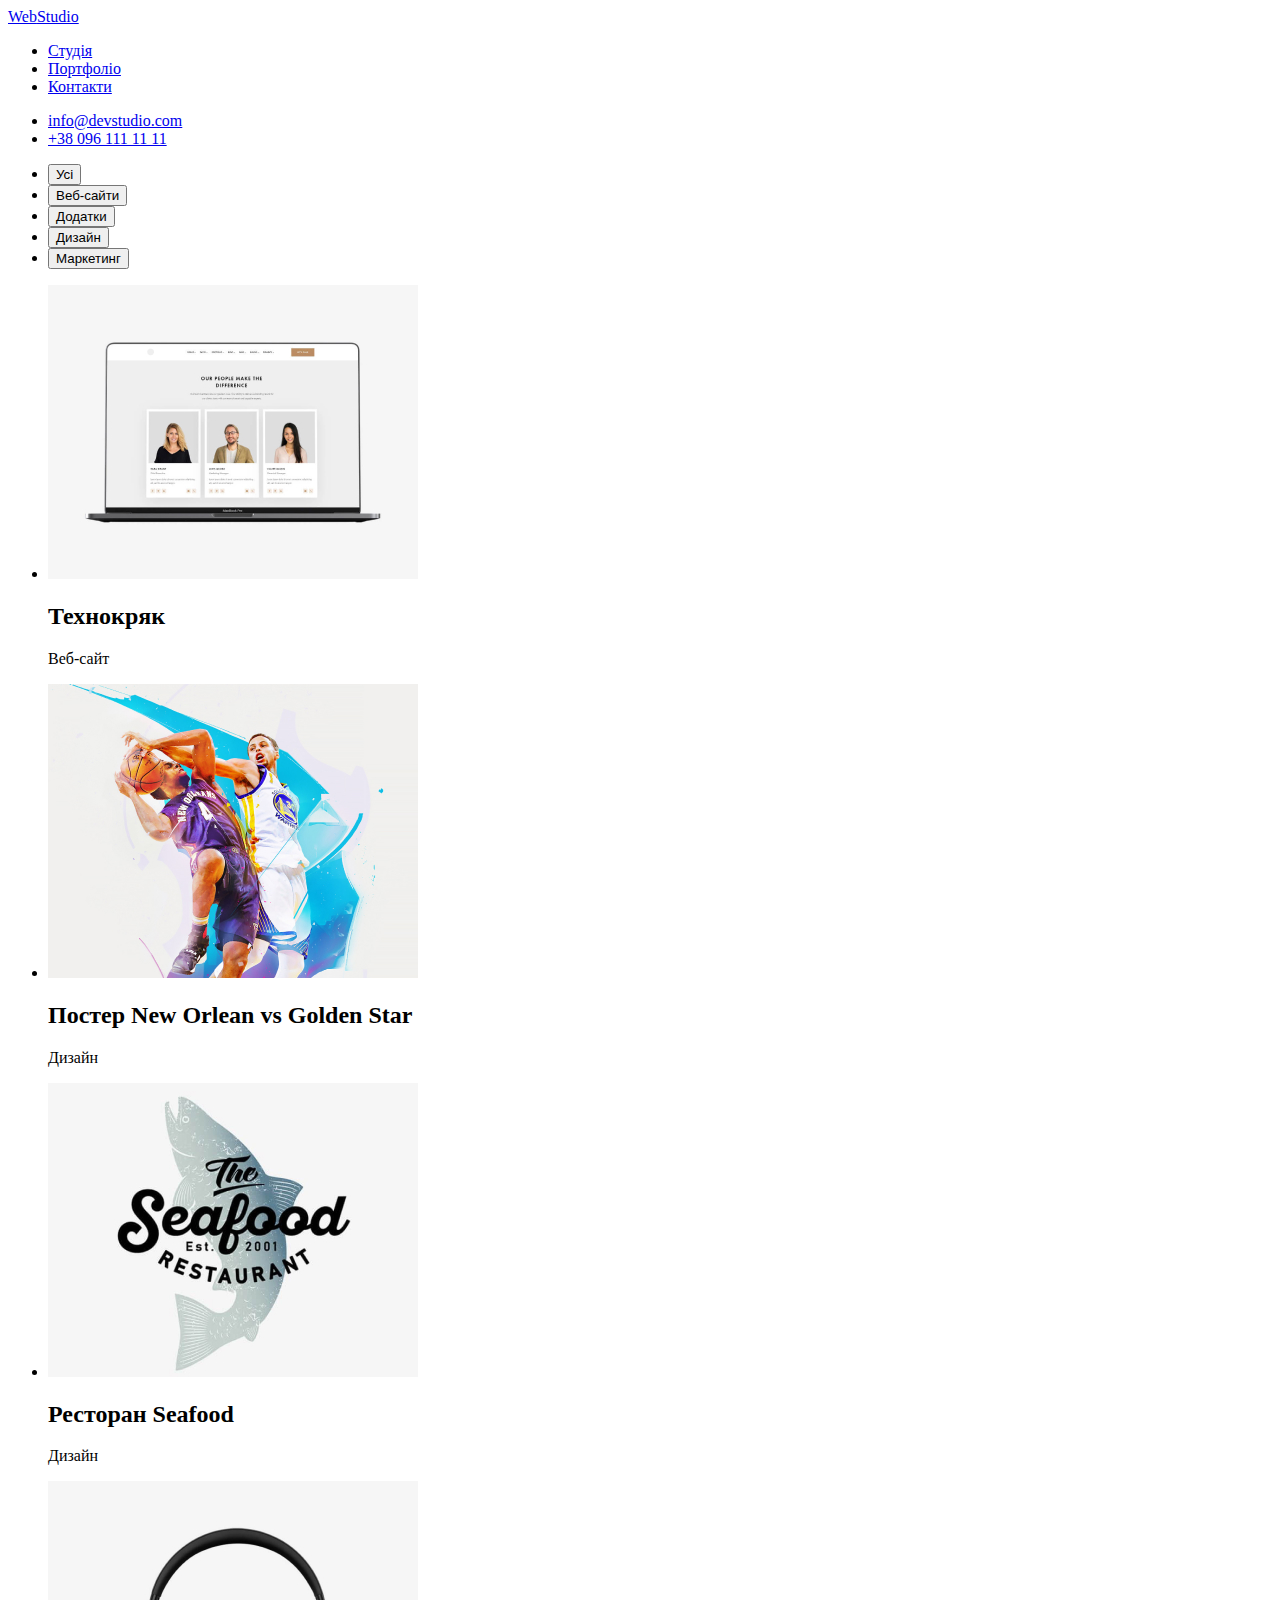
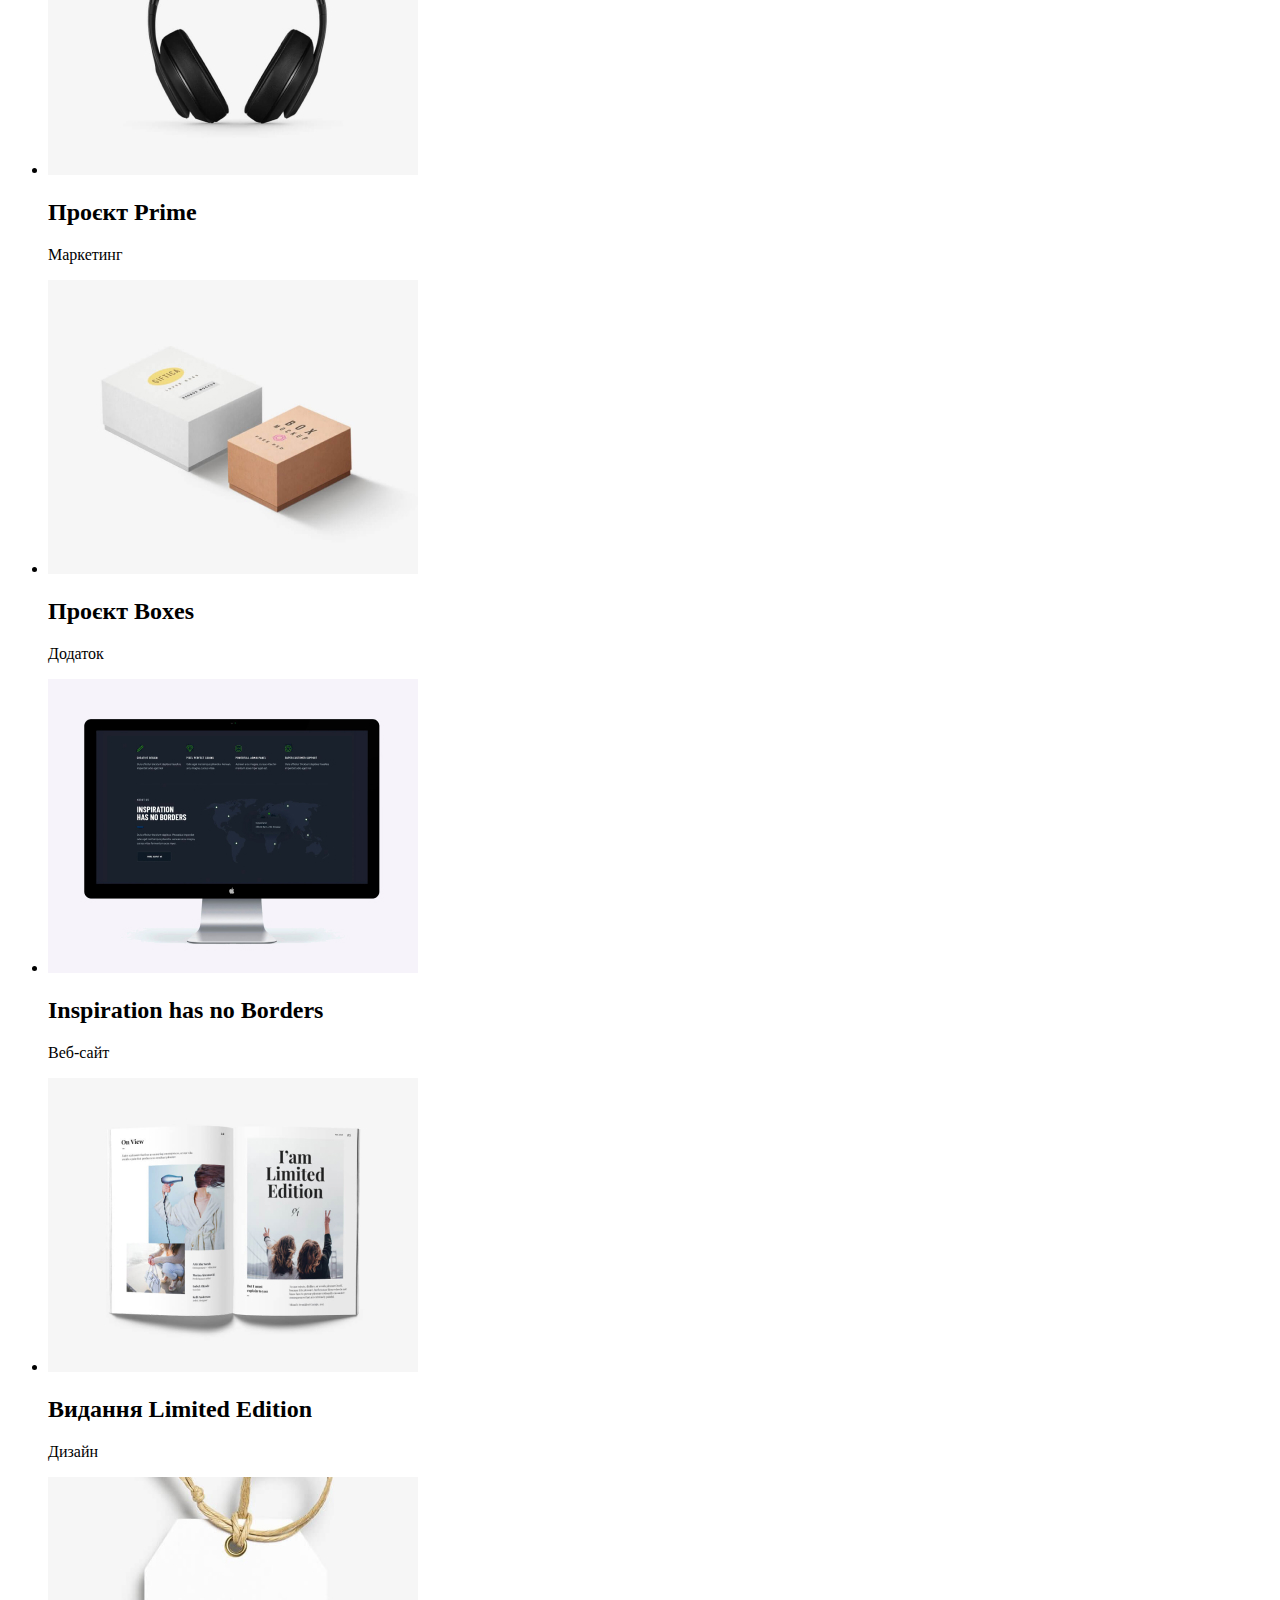
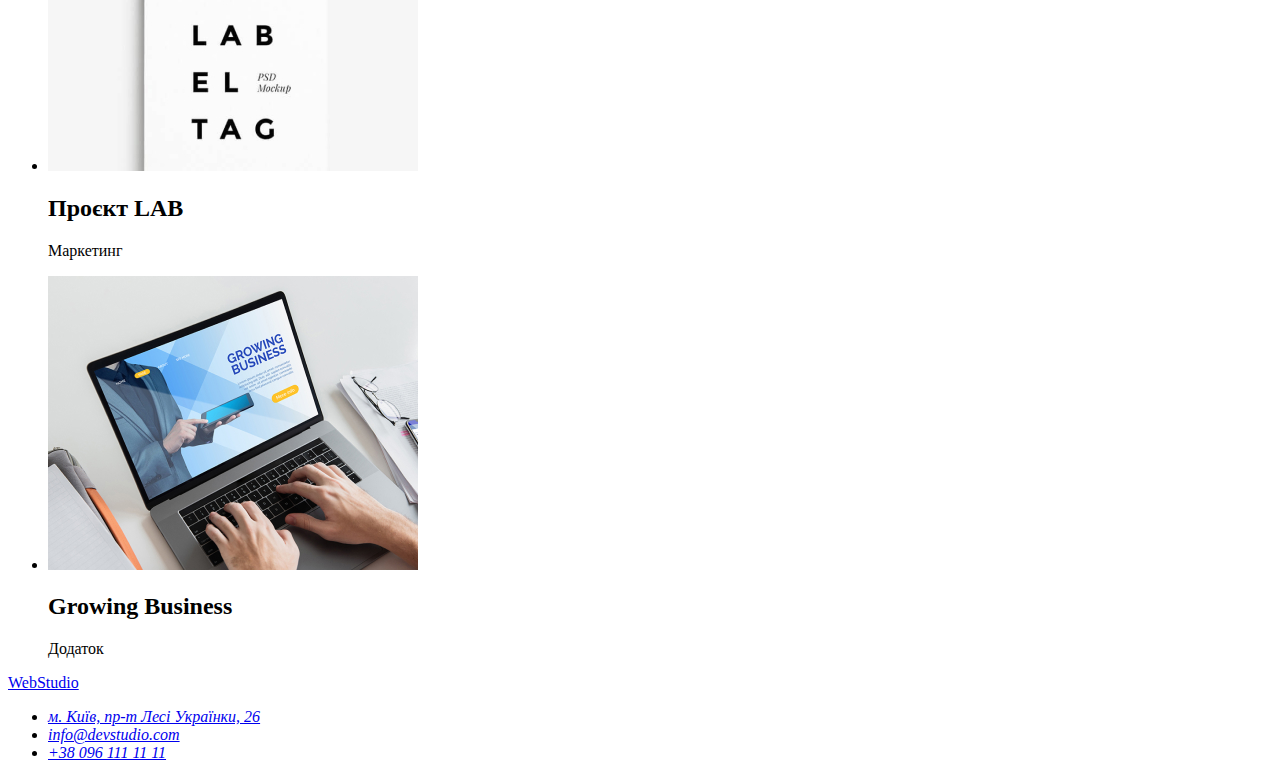
==== portfolio.html @ 1ee50c3d "photo" ====
<!DOCTYPE html>
<html lang="uk">
<head>
    <meta charset="UTF-8">
    <meta http-equiv="X-UA-Compatible" content="IE=edge">
    <meta name="viewport" content="width=device-width, initial-scale=1.0">
    <title>Document</title>
</head>
<body class="body">
    <!--site nav-->
    <header class="page-header">
        <nav>
            <a href="/index.html" class="link web-logo">Web<span class="link stidio-logo">Studio</span></a>
            <ul class="site-nav list">
                <li><a href="/index.html" class="link current">Студія</a></li>
                <li><a href="./portfolio.html" class="link">Портфоліо</a></li>
                <li><a href="#" class="link">Контакти</a></li>
            </ul>
        </nav>
        <ul class="auth-nav list">
            <li><a href="mailto:info@devstudio.com" class="contacts current">info@devstudio.com</a></li>
            <li><a href="tel:+380961111111" class="contacts">+38 096 111 11 11</a></li>
        </ul>
    </header>
    <!--nav buttons and portfolio-->
    <main>
    <section>
        <ul>
            <li><button type="button"class="button-primery">Усі</button></li> 
            <li><button type="button"class="button-primery">Веб-сайти</button></li>
            <li><button type="button"class="button-primery">Додатки</button></li>
            <li><button type="button"class="button-primery">Дизайн</button></li>
            <li><button type="button"class="button-primery">Маркетинг</button></li>
        </ul>
        <ul>
            <li>
                <img src="images/monitor.jpg" alt="зоображення монітору з сайтом" width="370">
                <h2>Технокряк</h2>
                <p>Веб-сайт</p>
            </li>
            <li>
                <img src="images/bascketplayers.jpg" alt="зоображення постеру з баскетболістами" width="370">
                <h2>Постер New Orlean vs Golden Star</h2>
                <p>Дизайн</p>
            </li>
            <li>
                <img src="images/restaurant_sign.jpg" alt="зоображення вивіски ресторану" width="370">
                <h2>Ресторан Seafood</h2>
                <p>Дизайн</p>
            </li>
            <li>
                <img src="images/headphones.jpg" alt="зоображення навушників" width="370">
                <h2>Проєкт Prime</h2>
                <p>Маркетинг</p>
            </li>
            <li>
                <img src="images/boxes.jpg" alt="зоображення коробок" width="370">
                <h2>Проєкт Boxes</h2>
                <p>Додаток</p>
            </li>
            <li>
                <img src="images/insperation.jpg" alt="зоображення монітору з сайтом" width="370">
                <h2>Inspiration has no Borders</h2>
                <p>Веб-сайт</p>
            </li>
            <li>
                <img src="images/book.jpg" alt="зоображення книги" width="370">
                <h2>Видання Limited Edition</h2>
                <p>Дизайн</p>
            </li>
            <li>
                <img src="images/Lab.jpg" alt="зоображення етикетки" width="370">
                <h2>Проєкт LAB</h2>
                <p>Маркетинг</p>
            </li>
            <li>
                <img src="images/growing.jpg" alt="зоображення ноутбуку" width="370">
                <h2>Growing Business</h2>
                <p>Додаток</p>
            </li>
        </ul>
    </section>
    </main>
    <!--footer-->
        <footer>
            <a href="/index.html">WebStudio</a>
            <address>
                <ul>
                    <li><a href="adress:м.Київ,пр-тЛесіУкраїнки,26">м. Київ, пр-т Лесі Українки, 26</a></li>
                    <li><a href="mailto:info@devstudio.com">info@devstudio.com</a></li>
                    <li><a href="tel:+380961111111">+38 096 111 11 11</a></li>
                </ul>
            </address>
        </footer>
</body>
</html>
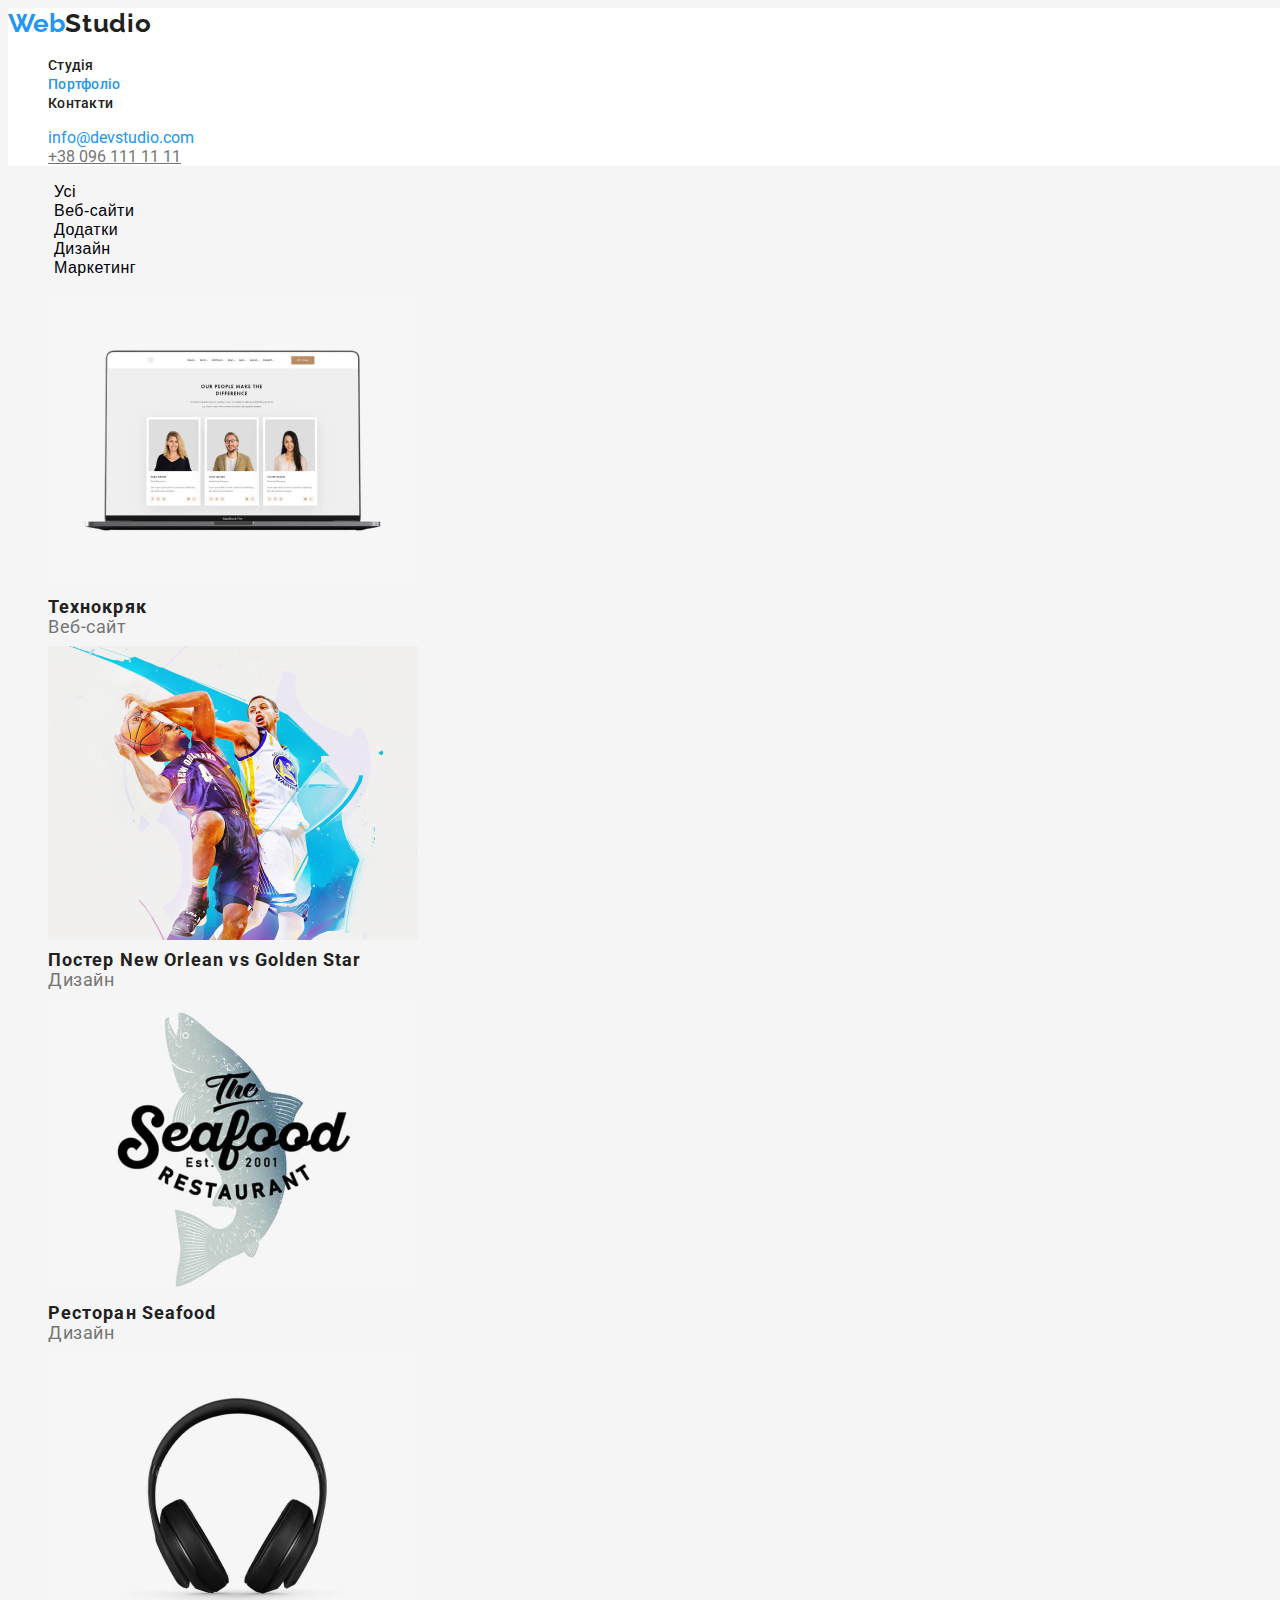
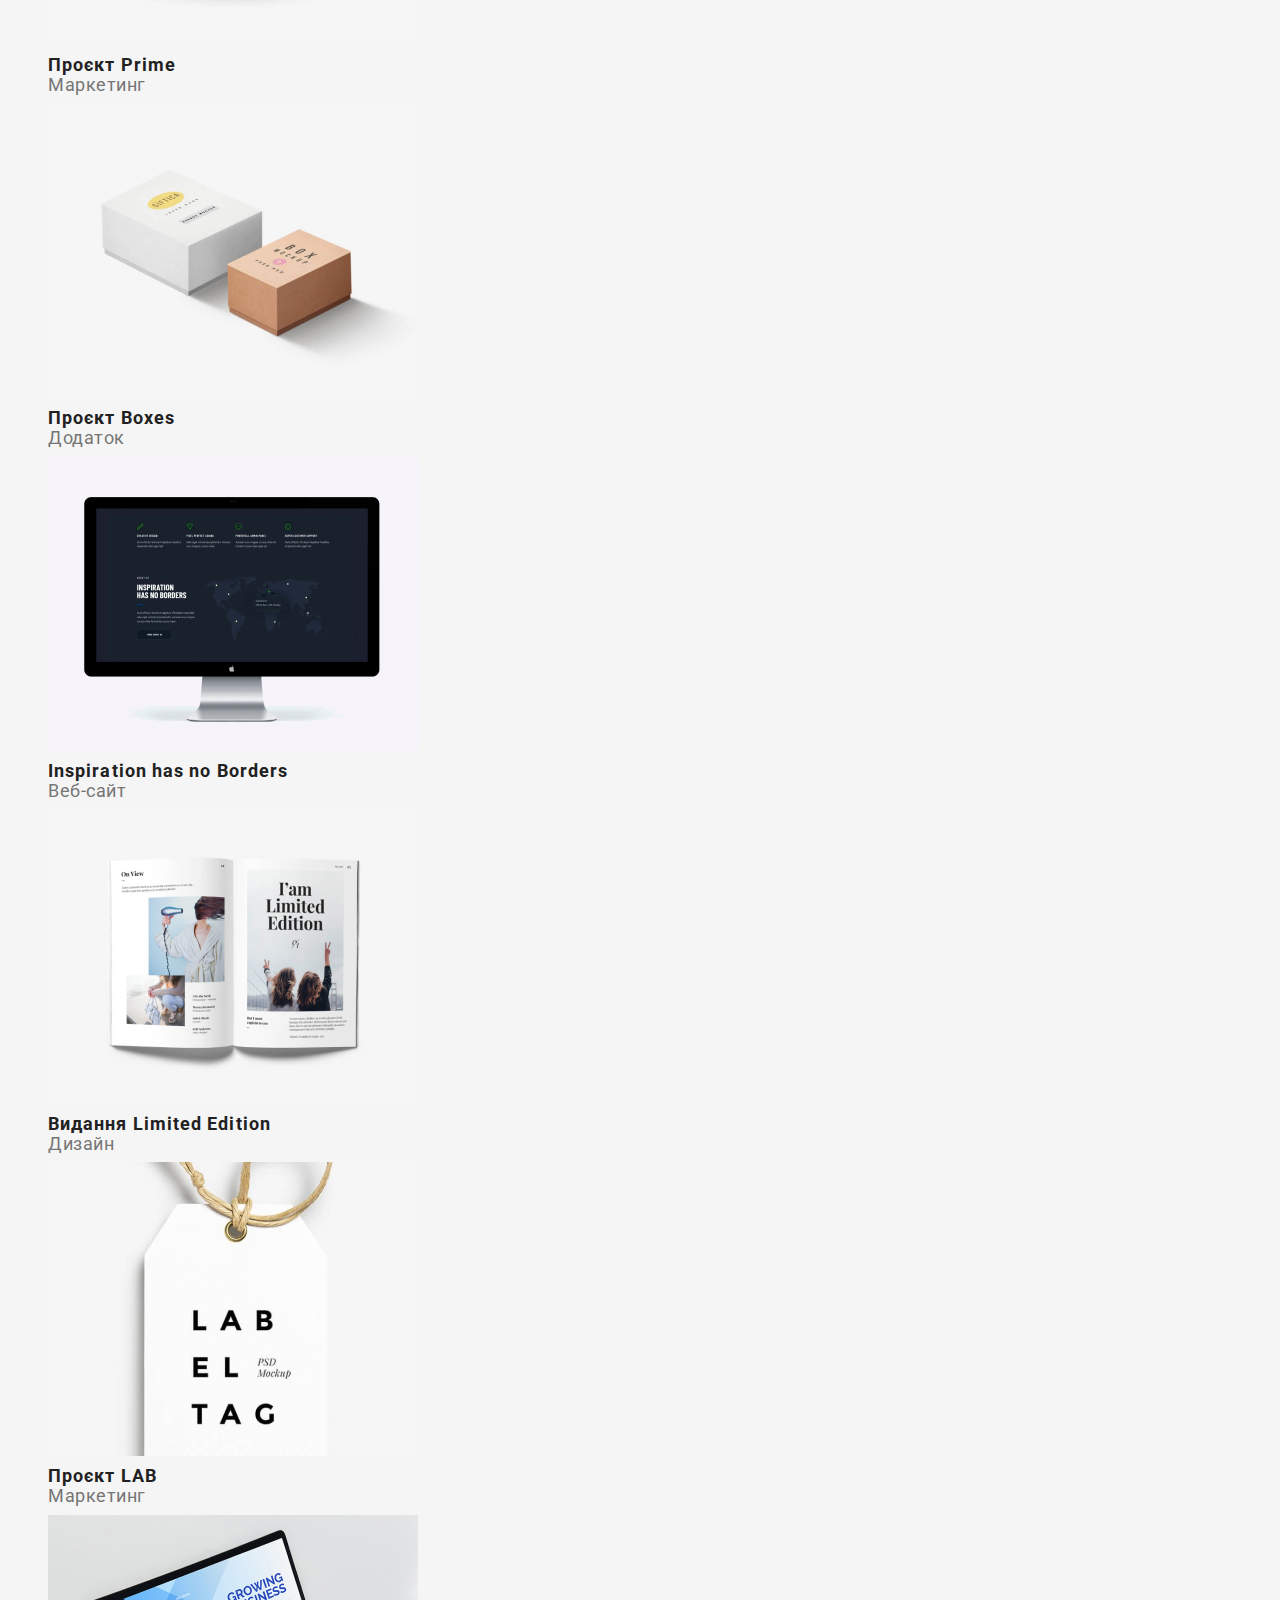
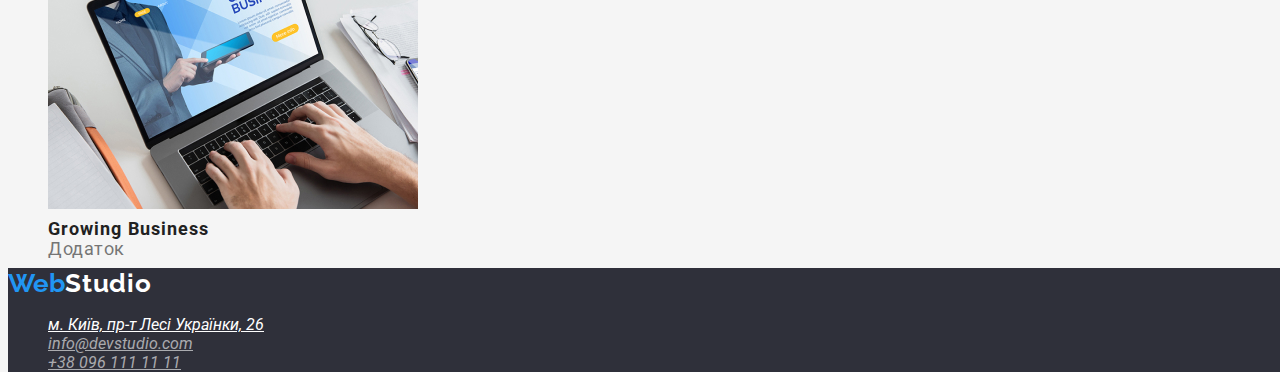
==== commit d759b36a: "home-work2" ====
--- a/portfolio.html
+++ b/portfolio.html
@@ -5,15 +5,18 @@
     <meta http-equiv="X-UA-Compatible" content="IE=edge">
     <meta name="viewport" content="width=device-width, initial-scale=1.0">
     <title>Document</title>
+    <link href="https://fonts.googleapis.com/css2?family=Raleway:wght@700&family=Roboto:wght@400;500;700&display=swap"
+        rel="stylesheet">
+    <link rel="stylesheet" href="css/styles.css">
 </head>
 <body class="body">
     <!--site nav-->
     <header class="page-header">
         <nav>
-            <a href="/index.html" class="link web-logo">Web<span class="link stidio-logo">Studio</span></a>
+            <a href="/index.html" class="web-logo">Web<span class="studio-logo">Studio</span></a>
             <ul class="site-nav list">
-                <li><a href="/index.html" class="link current">Студія</a></li>
-                <li><a href="./portfolio.html" class="link">Портфоліо</a></li>
+                <li><a href="/index.html" class="link">Студія</a></li>
+                <li><a href="./portfolio.html" class="link current">Портфоліо</a></li>
                 <li><a href="#" class="link">Контакти</a></li>
             </ul>
         </nav>
@@ -25,70 +28,72 @@
     <!--nav buttons and portfolio-->
     <main>
     <section>
-        <ul>
-            <li><button type="button"class="button-primery">Усі</button></li> 
-            <li><button type="button"class="button-primery">Веб-сайти</button></li>
-            <li><button type="button"class="button-primery">Додатки</button></li>
-            <li><button type="button"class="button-primery">Дизайн</button></li>
-            <li><button type="button"class="button-primery">Маркетинг</button></li>
+        <h1 class="section-portfolio" hidden>Наші роботи</h1>
+        <ul class="list">
+            <li><button type="button"class="filter-btn">Усі</button></li> 
+            <li><button type="button"class="filter-btn">Веб-сайти</button></li>
+            <li><button type="button"class="filter-btn">Додатки</button></li>
+            <li><button type="button"class="filter-btn">Дизайн</button></li>
+            <li><button type="button"class="filter-btn">Маркетинг</button></li>
         </ul>
-        <ul>
+        <ul class="list">
             <li>
                 <img src="images/monitor.jpg" alt="зоображення монітору з сайтом" width="370">
-                <h2>Технокряк</h2>
-                <p>Веб-сайт</p>
+                <h2 class="project-tittle">Технокряк</h2>
+                <p class="project-category">Веб-сайт</p>
             </li>
             <li>
                 <img src="images/bascketplayers.jpg" alt="зоображення постеру з баскетболістами" width="370">
-                <h2>Постер New Orlean vs Golden Star</h2>
-                <p>Дизайн</p>
+                <h2 class="project-tittle">Постер New Orlean vs Golden Star</h2>
+                <p class="project-category">Дизайн</p>
             </li>
             <li>
                 <img src="images/restaurant_sign.jpg" alt="зоображення вивіски ресторану" width="370">
-                <h2>Ресторан Seafood</h2>
-                <p>Дизайн</p>
+                <h2 class="project-tittle">Ресторан Seafood</h2>
+                <p class="project-category">Дизайн</p>
             </li>
             <li>
                 <img src="images/headphones.jpg" alt="зоображення навушників" width="370">
-                <h2>Проєкт Prime</h2>
-                <p>Маркетинг</p>
+                <h2 class="project-tittle">Проєкт Prime</h2>
+                <p class="project-category">Маркетинг</p>
             </li>
             <li>
                 <img src="images/boxes.jpg" alt="зоображення коробок" width="370">
-                <h2>Проєкт Boxes</h2>
-                <p>Додаток</p>
+                <h2 class="project-tittle">Проєкт Boxes</h2>
+                <p class="project-category">Додаток</p>
             </li>
             <li>
                 <img src="images/insperation.jpg" alt="зоображення монітору з сайтом" width="370">
-                <h2>Inspiration has no Borders</h2>
-                <p>Веб-сайт</p>
+                <h2 class="project-tittle">Inspiration has no Borders</h2>
+                <p class="project-category">Веб-сайт</p>
             </li>
             <li>
                 <img src="images/book.jpg" alt="зоображення книги" width="370">
-                <h2>Видання Limited Edition</h2>
-                <p>Дизайн</p>
+                <h2 class="project-tittle">Видання Limited Edition</h2>
+                <p class="project-category">Дизайн</p>
             </li>
             <li>
                 <img src="images/Lab.jpg" alt="зоображення етикетки" width="370">
-                <h2>Проєкт LAB</h2>
-                <p>Маркетинг</p>
+                <h2 class="project-tittle">Проєкт LAB</h2>
+                <p class="project-category">Маркетинг</p>
             </li>
             <li>
                 <img src="images/growing.jpg" alt="зоображення ноутбуку" width="370">
-                <h2>Growing Business</h2>
-                <p>Додаток</p>
+                <h2 class="project-tittle">Growing Business</h2>
+                <p class="project-category">Додаток</p>
             </li>
         </ul>
     </section>
     </main>
     <!--footer-->
-        <footer>
-            <a href="/index.html">WebStudio</a>
+        <footer class="footer">
+            <a href="/index.html" class="web-logo">Web<span class="studio-logo-footer">Studio</span></a>
             <address>
-                <ul>
-                    <li><a href="adress:м.Київ,пр-тЛесіУкраїнки,26">м. Київ, пр-т Лесі Українки, 26</a></li>
-                    <li><a href="mailto:info@devstudio.com">info@devstudio.com</a></li>
-                    <li><a href="tel:+380961111111">+38 096 111 11 11</a></li>
+                <ul class="list">
+                    <li><a href="adress:м.Київ,пр-тЛесіУкраїнки,26" class="footer-adress">м. Київ, пр-т Лесі Українки, 26</a>
+                    </li>
+                    <li><a href="mailto:info@devstudio.com" class="footer-contact">info@devstudio.com</a></li>
+                    <li><a href="tel:+380961111111" class="footer-contact">+38 096 111 11 11</a></li>
                 </ul>
             </address>
         </footer>
--- a/css/styles.css
+++ b/css/styles.css
@@ -0,0 +1,233 @@
+:root {
+    /* colors */
+--primery-text-color: #757575; 
+--tittle-text-color: #212121;
+--secondary-text-color: #FFFFFF;
+--accent-color: #2196F3;
+--primery-bg-color: #F5F5F5;
+--footer-text-color: rgba(255, 255, 255, 0.6);
+--secondary-bg-color: #2F303A;
+--thirt-bg-color: #F5F4FA; 
+
+   /* fonts */
+--main-font: 'Roboto', sans-serif;
+--secondary-font: 'Raleway', sans-serif;
+}
+
+
+/*body*/
+.page-header {
+    background-color: #FFFFFF;
+}
+body {background-color: #F5F5F5;
+    font-family: var(--main-font);
+    color: var(--tittle-text-color);
+    width: 1600px;
+    height: 2346px;
+}
+.list {
+    list-style: none;}
+
+/* site nav */
+.site-nav link {
+color: var(--tittle-text-color);    
+}
+.web-logo {
+color: var(--accent-color);
+font-family: var(--secondary-font);
+text-decoration: none;
+font-weight: 700;
+font-size: 26px;
+line-height: 1.2;
+letter-spacing: 0.03e;    
+}
+.studio-logo {
+color: var(--tittle-text-color);
+font-family: var(--secondary-font);
+text-decoration: none;
+font-weight: 700;
+font-size: 26px;
+line-height: 1.2;
+letter-spacing: 0.03em;
+}
+
+.link {
+color: var(--tittle-text-color);
+text-decoration: none;
+font-family: inherit;
+font-weight: 500;
+font-size: 14px;
+line-height: 1.2;
+letter-spacing: 0.02em;
+}
+.link.current {
+color: var(--accent-color);    
+}
+.contacts {
+color: var(--primery-text-color);    
+}
+.contacts.current {
+color: var(--accent-color);    
+text-decoration: none;
+font-family: inherit;}
+.contacts:hover,
+.contacts:focus {
+    color: var(--accent-color);
+}
+
+.link:hover,
+.link-focus {
+    color: var(--accent-color);
+}
+
+.site-nav {
+color: var(--accent-color);}
+
+/* hero */
+.hero-section {
+    background-color: #2F303A;
+}
+.hero-tittle {
+color: var(--secondary-text-color);
+font-weight: 900;
+font-size: 44px;
+line-height: 1,4;
+text-align: center;
+letter-spacing: 0,6em;
+text-transform: uppercase;    
+}
+
+
+/* button */
+.button {
+    
+} 
+.button-primery {
+    color: #FFFFFF;
+    background-color: var(--accent-color);
+    font-family: var(--main-font);
+    font-weight: 700;
+    font-size: 16px;
+    line-height: 1.8;
+    letter-spacing: 0.06em
+    ;
+    cursor: pointer;
+
+}
+.button-primery:hover,
+.button-primery:focus {
+background-color: var(--accent-color
+);
+}    
+/* our benefits */
+.section-benefits {
+    background-color: var(--primery-bg-color);
+}
+.benefits-tittle {
+    color: var(--tittle-text-color);
+    font-weight: 700;
+    font-size: 14px;
+    line-height: 1.7px;
+    letter-spacing: 0.03em;
+}
+.benefits-descr {
+    color: var(--primery-text-color);
+    font-weight: 400;
+    font-size: 14px;
+    line-height: 1.7px;
+    letter-spacing: 0.03em;
+
+}
+/* what do we do */
+.section {
+    background-color: var(--thirt-bg-color);
+}
+.section-tittle {
+color: var(--tittle-text-color);
+font-weight: 700;
+font-size: 36px;
+line-height: 42px;
+text-align: center;
+letter-spacing: 0.03em;
+}
+
+/* our team */
+.name-tittle {
+    color: var(--tittle-text-color);
+    font-weight: 500;
+    font-size: 16px;
+    line-height: 1.2px;
+    text-align: center;
+    letter-spacing: 0.03em;
+}
+.position-tittle {
+    color: var(--primery-text-color);
+    font-weight: 400;
+    font-size: 16px;
+    line-height: 1.2px;
+    text-align: center;
+    letter-spacing: 0.03em;
+}
+
+/* footer */
+.footer {
+    background-color: var(--secondary-bg-color);
+}
+.studio-logo-footer {
+    color: var(--secondary-text-color);
+    text-decoration: none;
+    font-family: var(--secondary-font);
+    font-weight: 700;
+    font-size: 26px;
+    line-height: 1.2px;
+    letter-spacing: 0.03em;
+}
+.footer-adress {
+    color: var(--secondary-text-color);
+}
+.footer-contact {
+    color: var(--footer-text-color);
+}
+.footer-adress:hover,
+.footer-adress:focus {
+    color: var(--accent-color);
+}
+.footer-contact:hover,
+.footer-contact:focus {
+    color: var(--accent-color);
+}
+
+/* portfolio css */
+.section-portfolio {
+background-color: var(--primery-bg-color);
+} 
+.filter-btn {
+background-color:var(--thirt-bg-color);
+font-weight: 500;
+font-size: 16px;
+line-height: 1.6px;
+text-align: center;    
+letter-spacing: 0.03em;
+cursor: pointer;
+border: none;
+}
+.filter-btn:hover
+.filter-btn:focus {
+background-color: var(--accent-color);
+color: var(--tittle-text-color);
+}
+
+.project-tittle {
+color: var(--tittle-text-color);   
+font-weight: 700;
+font-size: 18px;
+line-height: 2.0px;
+letter-spacing: 0.06em; 
+}
+.project-category {
+color: var(--primery-text-color); 
+font-weight: 400;
+font-size: 18px;
+line-height: 1.8px;
+letter-spacing: 0.03em;
+}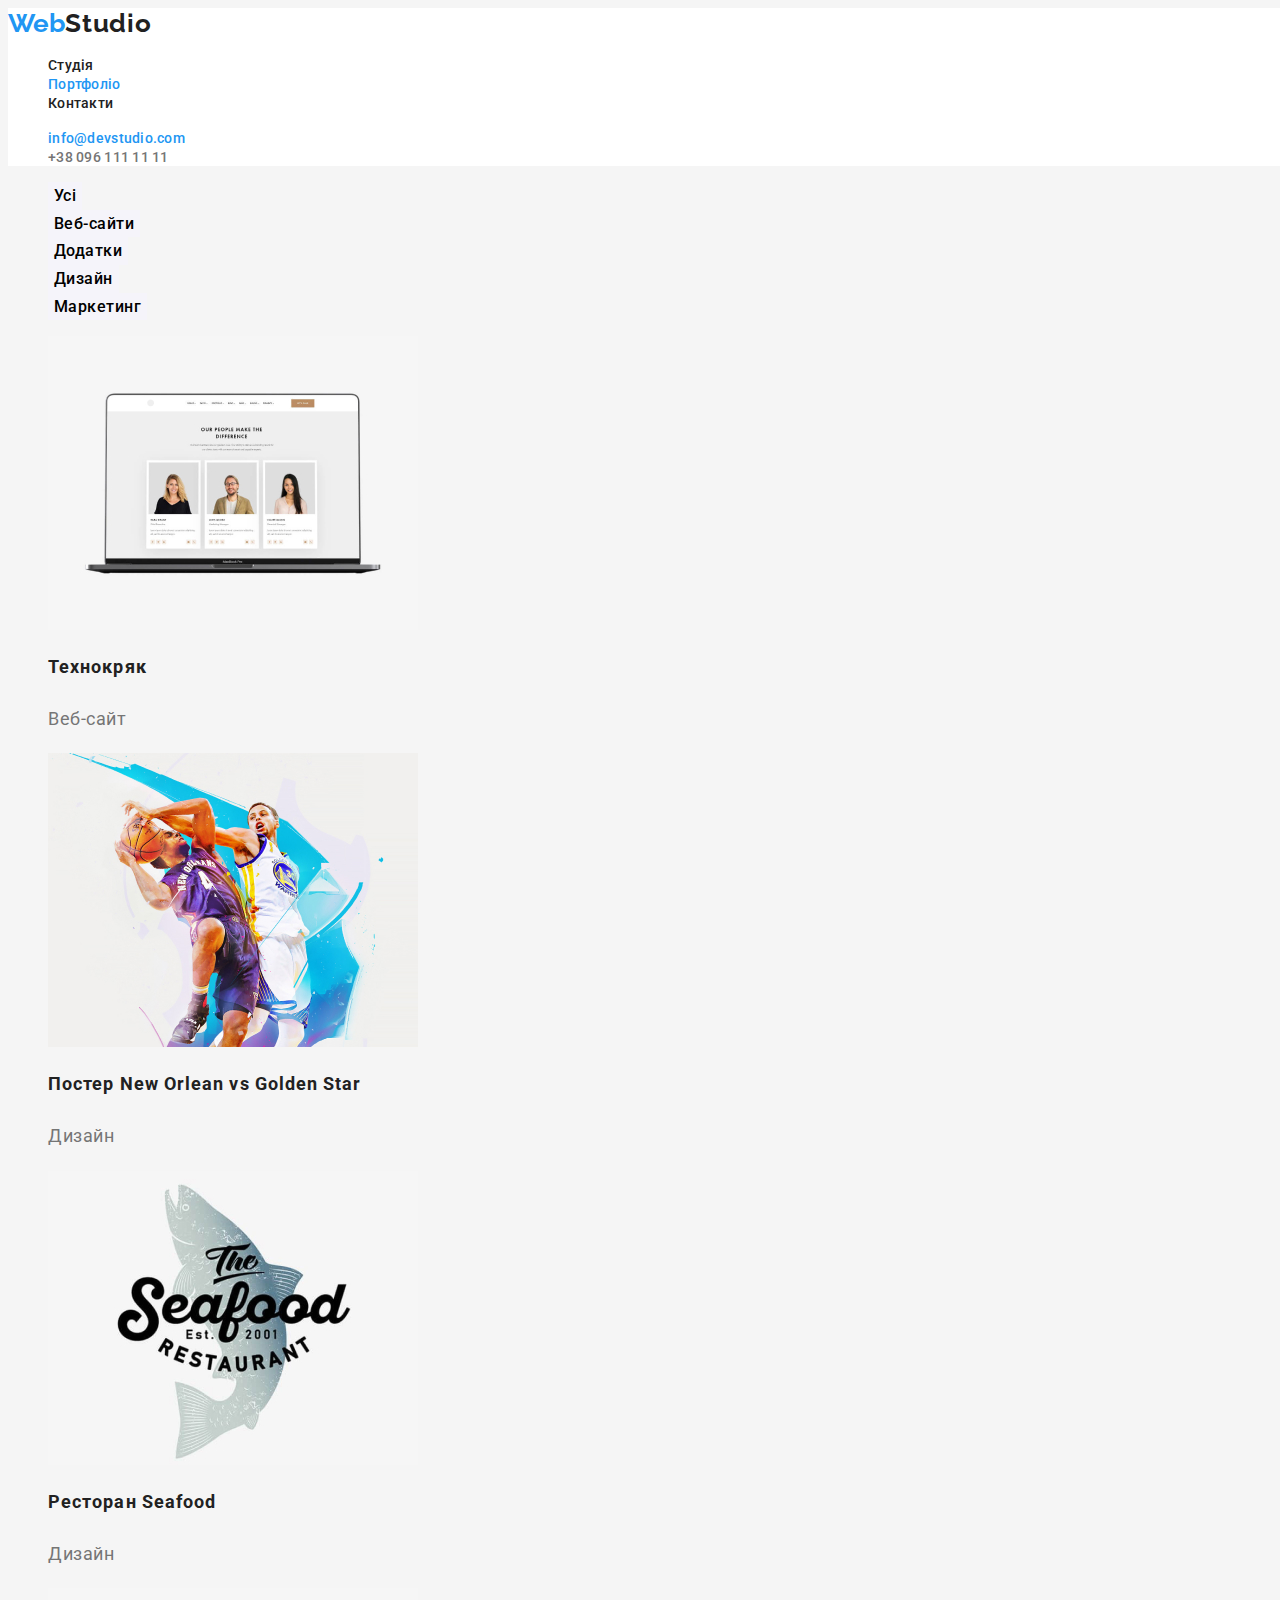
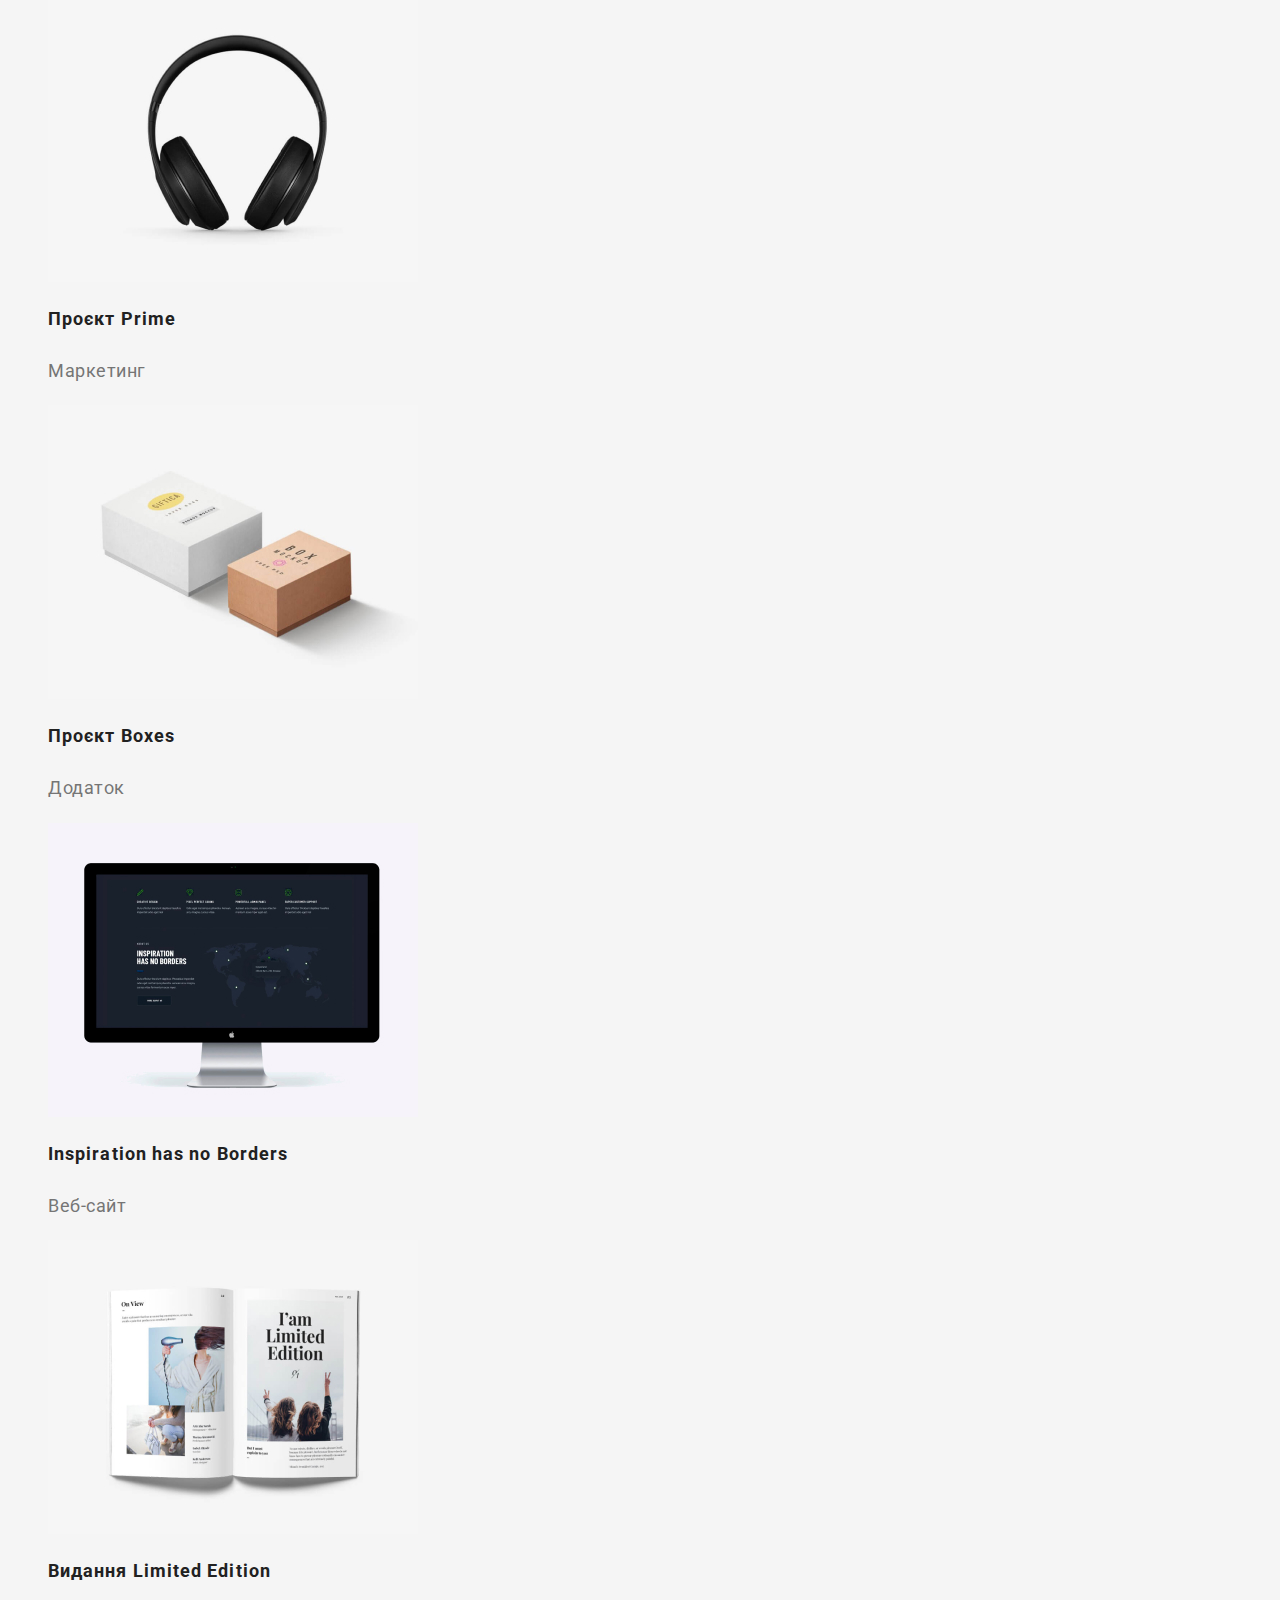
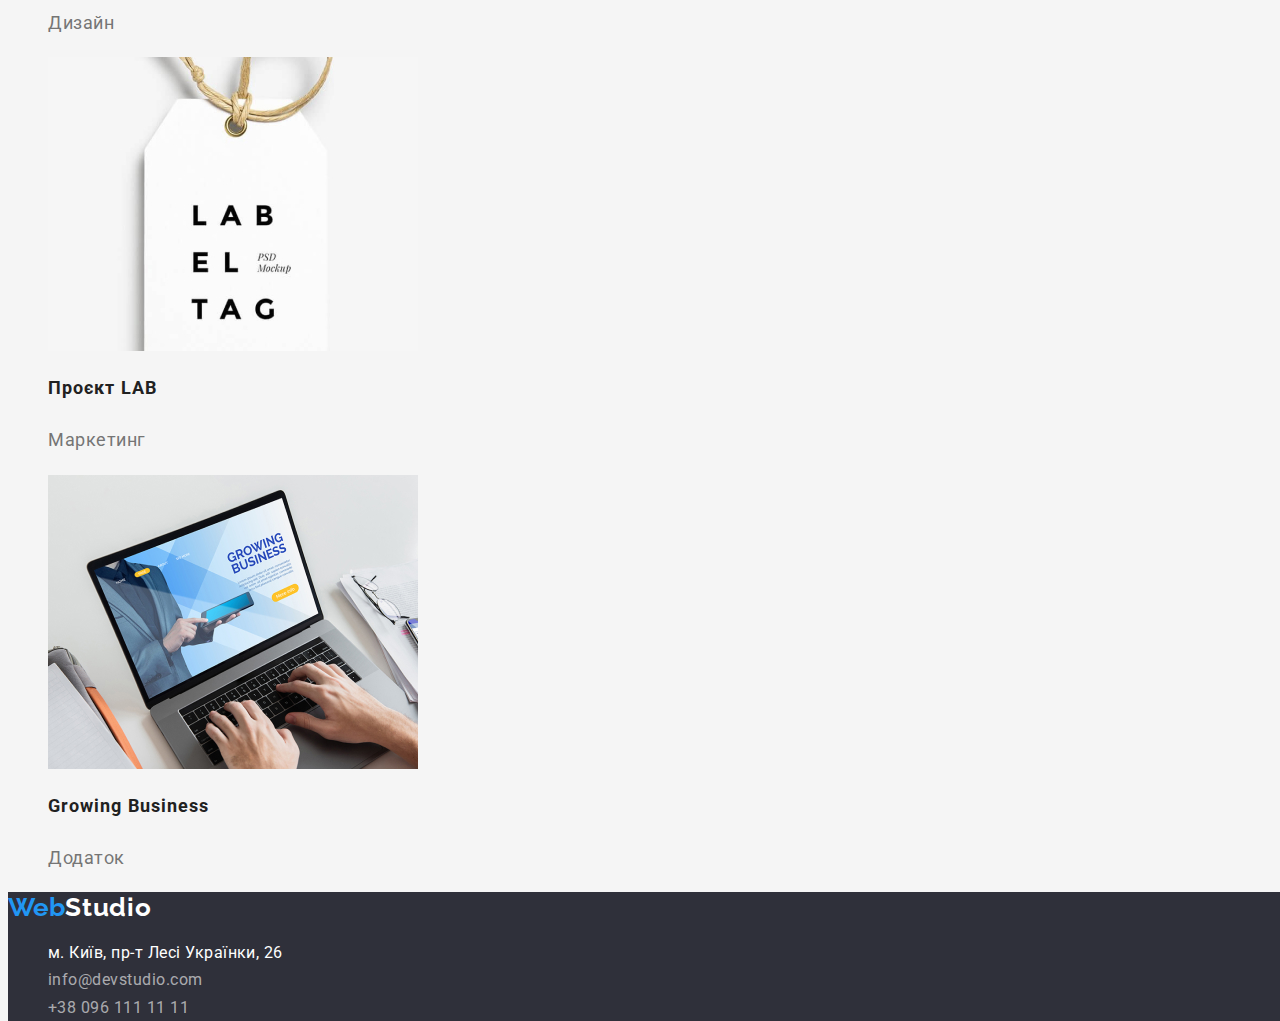
==== commit 68941ef6: "error correction" ====
--- a/portfolio.html
+++ b/portfolio.html
@@ -5,7 +5,7 @@
     <meta http-equiv="X-UA-Compatible" content="IE=edge">
     <meta name="viewport" content="width=device-width, initial-scale=1.0">
     <title>Document</title>
-    <link href="https://fonts.googleapis.com/css2?family=Raleway:wght@700&family=Roboto:wght@400;500;700&display=swap"
+    <link href="https://fonts.googleapis.com/css2?family=Raleway:wght@700&family=Roboto:wght@400;500;700;900&display=swap"
         rel="stylesheet">
     <link rel="stylesheet" href="css/styles.css">
 </head>
--- a/css/styles.css
+++ b/css/styles.css
@@ -64,12 +64,22 @@
 color: var(--accent-color);    
 }
 .contacts {
-color: var(--primery-text-color);    
+color: var(--primery-text-color);
+text-decoration: none;
+font-family: inherit;
+font-weight: 500;
+font-size: 14px;
+line-height: 1.2;
+letter-spacing: 0.02em;
 }
 .contacts.current {
 color: var(--accent-color);    
 text-decoration: none;
-font-family: inherit;}
+font-family: inherit;
+font-weight: 500;
+font-size: 14px;
+line-height: 1.2;
+letter-spacing: 0.02em;}
 .contacts:hover,
 .contacts:focus {
     color: var(--accent-color);
@@ -91,9 +101,9 @@
 color: var(--secondary-text-color);
 font-weight: 900;
 font-size: 44px;
-line-height: 1,4;
+line-height: 1.4;
 text-align: center;
-letter-spacing: 0,6em;
+letter-spacing: 0.06em;
 text-transform: uppercase;    
 }
 
@@ -126,15 +136,14 @@
 .benefits-tittle {
     color: var(--tittle-text-color);
     font-weight: 700;
-    font-size: 14px;
-    line-height: 1.7px;
+    font-size: 14;
+    line-height: 1.7;
     letter-spacing: 0.03em;
 }
 .benefits-descr {
     color: var(--primery-text-color);
-    font-weight: 400;
-    font-size: 14px;
-    line-height: 1.7px;
+    font-size: 14;
+    line-height: 1.7;
     letter-spacing: 0.03em;
 
 }
@@ -146,7 +155,7 @@
 color: var(--tittle-text-color);
 font-weight: 700;
 font-size: 36px;
-line-height: 42px;
+line-height: 42;
 text-align: center;
 letter-spacing: 0.03em;
 }
@@ -156,15 +165,14 @@
     color: var(--tittle-text-color);
     font-weight: 500;
     font-size: 16px;
-    line-height: 1.2px;
+    line-height: 1.2;
     text-align: center;
     letter-spacing: 0.03em;
 }
 .position-tittle {
     color: var(--primery-text-color);
-    font-weight: 400;
     font-size: 16px;
-    line-height: 1.2px;
+    line-height: 1.2;
     text-align: center;
     letter-spacing: 0.03em;
 }
@@ -179,14 +187,24 @@
     font-family: var(--secondary-font);
     font-weight: 700;
     font-size: 26px;
-    line-height: 1.2px;
+    line-height: 1.2;
     letter-spacing: 0.03em;
 }
 .footer-adress {
     color: var(--secondary-text-color);
+    font-style: normal;
+    text-decoration: none;
+    font-size: 14;
+    line-height: 1.7;
+    letter-spacing: 0.03em;
 }
 .footer-contact {
     color: var(--footer-text-color);
+    font-style: normal;
+    text-decoration: none;
+    font-size: 14;
+    line-height: 1.7;
+    letter-spacing: 0.03em;
 }
 .footer-adress:hover,
 .footer-adress:focus {
@@ -203,9 +221,10 @@
 } 
 .filter-btn {
 background-color:var(--thirt-bg-color);
+font-family: var(--main-font);
 font-weight: 500;
 font-size: 16px;
-line-height: 1.6px;
+line-height: 1.6;
 text-align: center;    
 letter-spacing: 0.03em;
 cursor: pointer;
@@ -219,15 +238,13 @@
 
 .project-tittle {
 color: var(--tittle-text-color);   
-font-weight: 700;
 font-size: 18px;
-line-height: 2.0px;
+line-height: 2.0;
 letter-spacing: 0.06em; 
 }
 .project-category {
 color: var(--primery-text-color); 
-font-weight: 400;
 font-size: 18px;
-line-height: 1.8px;
+line-height: 1.8;
 letter-spacing: 0.03em;
 }